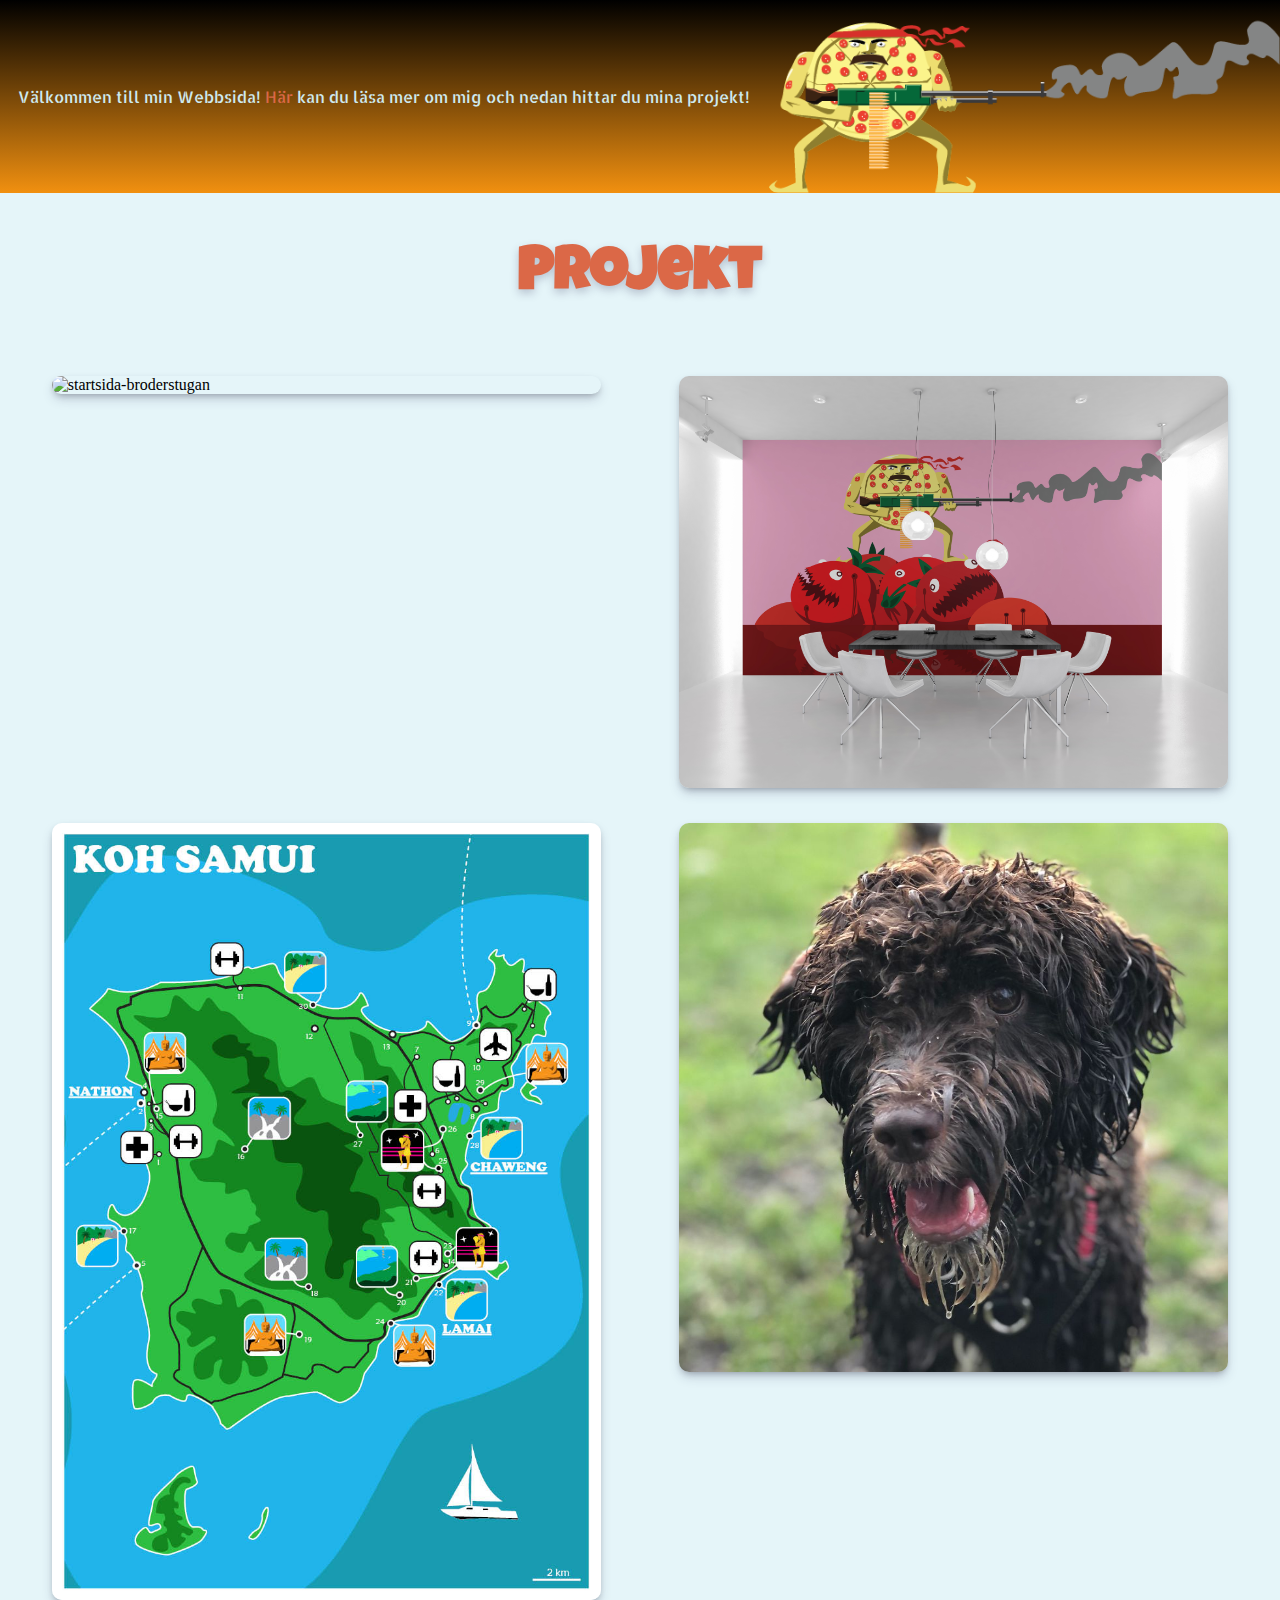
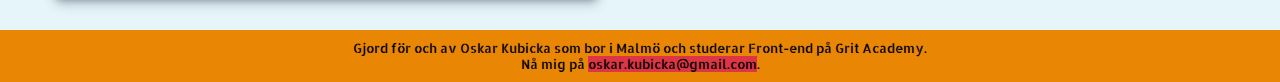
==== index.html @ 805e40d4 "Add files via upload" ====
<!DOCTYPE html>
<html lang="en">

<head>
    <meta charset="UTF-8">
    <meta http-equiv="X-UA-Compatible" content="IE=edge">
    <meta name="viewport" content="width=device-width, initial-scale=1.0">
    <link href="https://cdn.jsdelivr.net/npm/bootstrap@5.2.1/dist/css/bootstrap.min.css" rel="stylesheet"
        integrity="sha384-iYQeCzEYFbKjA/T2uDLTpkwGzCiq6soy8tYaI1GyVh/UjpbCx/TYkiZhlZB6+fzT" crossorigin="anonymous">
    <link rel="stylesheet" href="./css/style.css">
    
    <link rel="stylesheet" href="https://fonts.googleapis.com/css?family=Luckiest+Guy|Allerta+Stencil|Prompt">

    <title>Document</title>
</head>

<body>
    <header class="header-index">
        <p class="valkommen">Välkommen till min Webbsida! <a class="valkommen-link" href="./html/info.html">Här</a> kan
            du läsa mer om mig och
            nedan hittar du mina projekt!
        </p>

        <img class="logo" src="./img/index/logo.png" width="100%" max-width="100%">
    </header>
    <main>
        <h1>Projekt</h1>
        <div class="flex-container">
            <article class="index-article">

                <img class=" border border-warning border-5 shadowclass" src="./img/projekt-broderstugan/screenshot(28).png"
                    alt="startsida-broderstugan" width="100%">

                <div class="overlay-o">
                    <div class="text-o"><a href="./html/projekt1.html">Broderstugan</a></div>
                </div>



            </article>

            <article class="index-article">

                <img class="border border-warning border-5 shadowclass" src="./img/Killer-pizza/interior.jpg"
                    alt="interior pizza restaurant" width="100%">
                <div class="overlay-o">
                    <div class="text-o"><a href="./html/projekt2.html">Killer Pizza</a></div>
                </div>

            </article>

            <article class="index-article">

                <img class="border border-warning border-5 shadowclass" src="./img/Map/storbild.jpg" alt="karta koh samui"
                    width="100%">
                <div class="overlay-o">
                    <div class="text-o"><a href="./html/projekt3.html">Koh Samui</a></div>
                </div>

            </article>

            <article class="index-article">

                <img class="border border-warning border-5 shadowclass" src="./img/Hund/1000.jpg" alt="fin hund" width="100%">
                <div class="overlay-o">
                    <div class="text-o"><a href="./html/projekt4.html">Hundarna</a></div>
                </div>

            </article>
        </div>
    </main>
    <footer class="footer-other">
        <p>Gjord för och av Oskar Kubicka som bor i Malmö och studerar Front-end på Grit Academy. </p><p>Nå mig på <span class="email">oskar.kubicka@gmail.com</span>.</p>
    </footer>
</body>

</html>
---- css/style.css ----
* {
    box-sizing: border-box;
    margin: 0;
    padding: 0;
    outline: 0;
    border: 0;


}


body {
    
    background-color: rgb(229, 245, 249);
    min-height: 100vh;
    display: flex;
    flex-flow: column nowrap;
}

p {
    margin-bottom: 0;
    font-family: 'Allerta Stencil', sans-serif;
}


/*header css---------------------*/



.grid-container {
    background-color: rgb(104, 104, 104);
    display: grid;
    grid-template-columns: 1fr 1fr 1fr;
    grid-template-rows: 1fr;
    width: 100vw;
    padding: 0;
    height: auto;
    background-image: linear-gradient(to top, rgb(241, 144, 16), rgb(0, 0, 0));
    border-bottom: rgb(57, 126, 140) solid 3px;
}


.grid-nav {
    grid-column: 1/4;
    grid-row: 1/2;
    justify-self: center;
    align-self: center;


}

.logo-projekt {
    grid-column: 3/4;
    grid-row: 1/2;
    align-self: end;
    display: none;
}

ul {

    display: flex;
    flex-flow: column wrap;
    justify-content: space-evenly;
    border-left: rgb(57, 126, 140) solid 3px;
    border-right: rgb(57, 126, 140) solid 3px;

}


li {

    list-style-type: none;
    width: 100%;
    text-align: center;
    font-family: 'Segoe UI', Tahoma, Geneva, Verdana, sans-serif;
    padding: 3px 50px;

}

.active {
    background-color: rgb(57, 126, 140);
    
}

.active a {
    color: white;
}

li:hover {
    background-color: rgb(57, 126, 140);
    color: white;
}

li:hover a {

    color: white;
}

a {
    text-decoration: none;
    font-family: 'Allerta Stencil', 'serif';
}


li a {

    color: rgb(206, 233, 239);
}


/* index css-------------------------*/

.header-index {
    display: flex;
    flex-flow: column;
    background-color: black;
    background-image: linear-gradient(to top, rgb(241, 144, 16), rgb(0, 0, 0));
    width: 100vw;
    margin-bottom: 13px;

}

.shadowclass {
    box-shadow: rgba(50, 50, 93, 0.25) 0px 6px 12px -2px, rgba(0, 0, 0, 0.3) 0px 3px 7px -3px;
}

.logo {
    align-self: flex-end;
    width: 70vw;

}

.valkommen {
    align-self: flex-start;
    text-align: center;
    padding: 10px;
    width: 100vw;
    height: 70%;
    color: rgb(206, 233, 239);
}

.valkommen-link {
    color: #db6847;
}

.flex-container {
    display: flex;
    flex-flow: row wrap;
    gap: 35px;
    justify-content: space-around;
    height: auto;
    width: 100vw;
    padding: 30px;


}

.index-article {
    position: relative;
    width: 100%;

    display: flex;
    flex-flow: row wrap;
    justify-content: center;
    align-content: flex-start;

}



.overlay-o {
    position: absolute;
    top: 0;
    bottom: 0;
    left: 0;
    right: 0;
    height: 100%;
    width: 100%;
    opacity: 0;
    transition: .5s ease;
    background-image: linear-gradient(#ffc107 10%, rgba(0, 0, 255, 0), rgba(0, 0, 255, 0));
    border-radius: 10px;
}

.index-article:hover .overlay-o {
    opacity: 1;
}

.text-o {
    border: #dc3545 solid 3px;
    background-color: #ffc107;
    border-radius: 10px;
    padding: 20px;
    font-size: x-large;
    position: absolute;
    top: 50%;
    left: 50%;
    -webkit-transform: translate(-50%, -50%);
    -ms-transform: translate(-50%, -50%);
    transform: translate(-50%, -50%);
    text-align: center;
}

.text-o a {
    color: #dc3545;
}



/* info css----------------------*/



.info-flex {
    height: 100%;
    display: flex;
    flex-flow: column;
    gap: 20px;
    justify-content: flex-start;
    margin-bottom: 10vh;

}

.info {
    text-align: center;
    padding: 30px 20px;

}

.info p {

    font-family: 'Prompt';
}




/* projekt css --------------------*/

h1 {
    color: #db6847;
    text-align: center;
    margin: 20px 0 20px 0;
    font-family: 'Luckiest Guy', 'sans serif';
    font-size: 45px;
    text-shadow: rgba(50, 50, 93, 0.25) 0px 4px 8px;
}

.flex-container-projekt {
    display: flex;
    flex-flow: row wrap;
    gap: 10px;
    justify-content: center;
    text-align: center;
    width: 100vw;
}

.stor-bild {

    flex-basis: 95%;
    border: rgb(57, 126, 140) solid 3px;
    box-shadow: rgba(50, 50, 93, 0.25) 0px 6px 12px -2px, rgba(0, 0, 0, 0.3) 0px 3px 7px -3px;
}

.liten-bild {
    flex-basis: 90%;
    border: rgb(57, 126, 140) solid 3px;
    box-shadow: rgba(50, 50, 93, 0.25) 0px 6px 12px -2px, rgba(0, 0, 0, 0.3) 0px 3px 7px -3px;
}

.projekt-text {
    flex-basis: 70%;
    color: rgb(0, 0, 0);
    padding: 40px 20px;
    font-family: 'Prompt';
}

img {
    max-width: 100%;
    border-radius: 10px;

}


.footer-other {
    background-color: rgb(233, 134, 4);
    width: 100vw;
    margin-top: auto;
    height: auto;
    padding: 10px;
    text-align: center;
    font-size: small;
}

.email {
    background-color: #dc3545;
}


@media screen and (min-width: 450px) {
    .header-index {
        justify-content: space-between;
        flex-flow: row;
    }



    .logo {
        max-width: 40vw;

    }

    .valkommen {
        align-self: center;
        text-align: center;

    }

    .stor-bild {

        border: rgb(57, 126, 140) solid 5px;
    }

    .liten-bild {
        border: rgb(57, 126, 140) solid 4px;
    }

    .grid-nav {
        grid-column: 2/3;
        grid-row: 1/2;


    }

    .logo-projekt {

        display: block;
    }

    h1 {

        margin: 40px 0 40px 0;
        font-size: 60px;
    }


}

@media screen and (min-width: 850px) {
    .index-article {
        gap: 100px;

    }

    .index-article:nth-child(1) {
        flex-basis: 45%;
    }

    .index-article:nth-child(2) {
        flex-basis: 45%;
    }

    .index-article:nth-child(3) {
        flex-basis: 45%;
    }

    .index-article:nth-child(4) {
        flex-basis: 45%;
    }

    .liten-bild {
        flex-basis: 32%;
        align-self: center;
        border: rgb(57, 126, 140) solid 5px;
    }

    .stor-bild {


        border: rgb(57, 126, 140) solid 7px;
    }

    .info-flex {

        flex-flow: row;
    }

    li {

        padding: 5px 60px;


    }

    .index-article:nth-child(1) .overlay-o .text-o {
        top: 40%;
    }

    .index-article:nth-child(4) .overlay-o .text-o {
        top: 35%;
    }

    .projekt-text {

        padding: 80px 20px;
    }

}
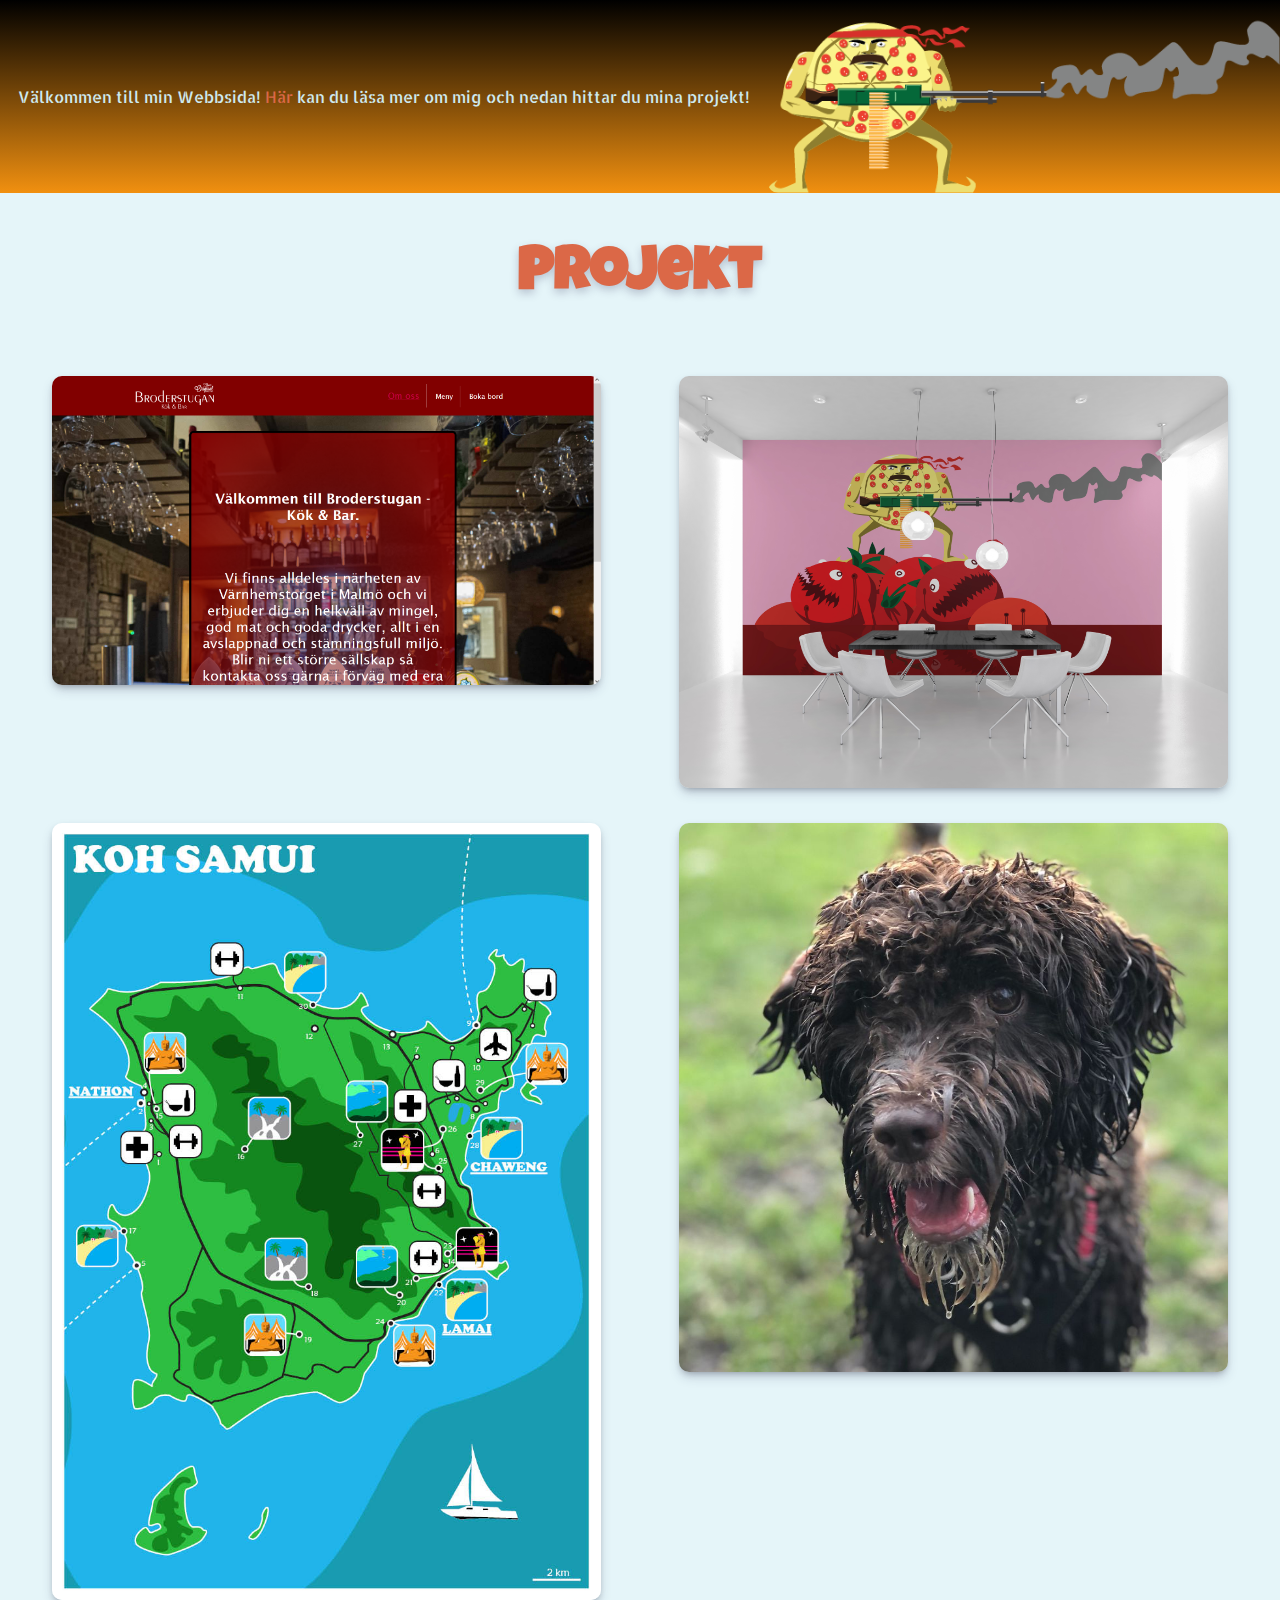
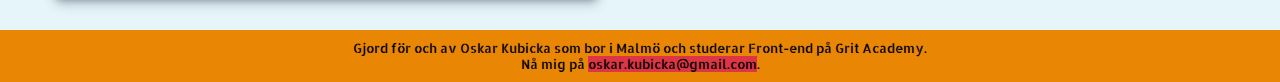
==== commit d70b3552: "Update index.html" ====
--- a/index.html
+++ b/index.html
@@ -28,7 +28,7 @@
         <div class="flex-container">
             <article class="index-article">
 
-                <img class=" border border-warning border-5 shadowclass" src="./img/projekt-broderstugan/screenshot(28).png"
+                <img class=" border border-warning border-5 shadowclass" src="./img/Projekt-broderstugan/screenshot(28).png"
                     alt="startsida-broderstugan" width="100%">
 
                 <div class="overlay-o">
@@ -74,4 +74,4 @@
     </footer>
 </body>
 
-</html>+</html>
